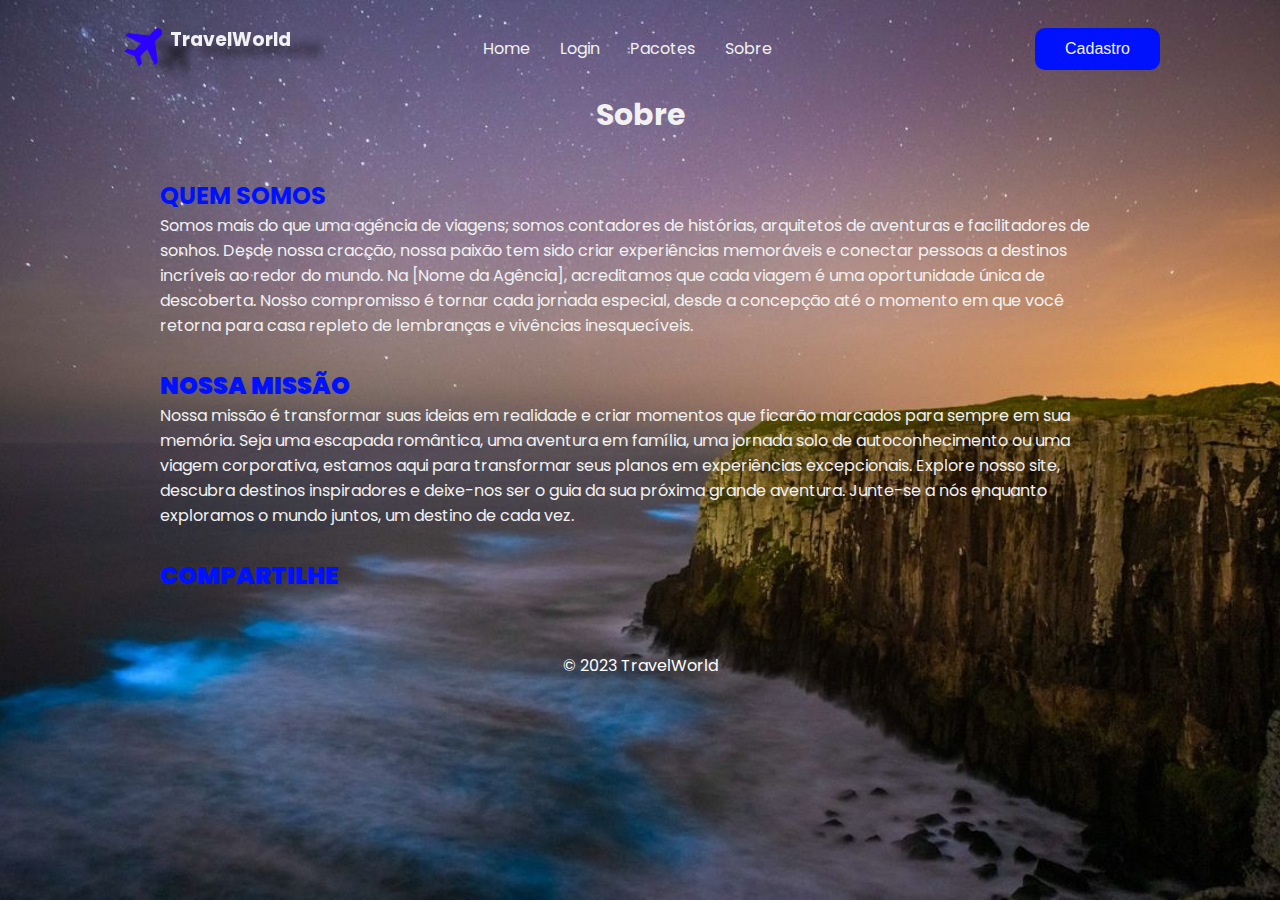
==== about.html @ cc505b30 "Add files via upload" ====
<!DOCTYPE html>
<html lang="pt-BR">

<head>
  <meta charset="UTF-8">
  <meta http-equiv="X-UA-Compatible" content="IE=edge">
  <meta name="viewport" content="width=device-width, initial-scale=1.0">
  <title>Sobre e Contato</title>
  <link rel="stylesheet" href="style.css">
</head>

<body>
  <div class="container">
    <header>
      <div class="logo">
        <img src="imgs/plane-icon.svg" alt="">
        <h3>TravelWorld</h3>
      </div>

      <div class="menu">
        <ul>
          <li><a href="index.html">Home</a></li>
          <li><a href="login.html">Login</a></li>
          <li><a href="pacotes.html">Pacotes</a></li>
          <li><a href="about.html">Sobre</a></li>
        </ul>
      </div>

      <div class="button">
        <button>
          <a href="register.html">Cadastro</a>
        </button>
      </div>
    </header>

    <header class="headerabout">
        <h1>Sobre</h1>
    </header>
      <main class="mainabout">
        <section>
          <h2></strong>QUEM SOMOS</strong></h2>
          <p>Somos mais do que uma agência de viagens; somos contadores de histórias, arquitetos de aventuras e facilitadores de sonhos. Desde nossa cracção, nossa paixão tem sido criar experiências memoráveis e conectar pessoas a destinos incríveis ao redor do mundo.

            Na [Nome da Agência], acreditamos que cada viagem é uma oportunidade única de descoberta. Nosso compromisso é tornar cada jornada especial, desde a concepção até o momento em que você retorna para casa repleto de lembranças e vivências inesquecíveis.</p>
        </section>

        <section>
          <h2><strong>NOSSA MISSÃO</strong></h2>
          <p>Nossa missão é transformar suas ideias em realidade e criar momentos que ficarão marcados para sempre em sua memória. Seja uma escapada romântica, uma aventura em família, uma jornada solo de autoconhecimento ou uma viagem corporativa, estamos aqui para transformar seus planos em experiências excepcionais.

            Explore nosso site, descubra destinos inspiradores e deixe-nos ser o guia da sua próxima grande aventura. Junte-se a nós enquanto exploramos o mundo juntos, um destino de cada vez.</p>
        </section>

        <section>
            <h2><strong>COMPARTILHE</strong></h2>
            <img id="imagem-compartilhar" src="imgs/share_icon.svg" alt="Compartilhar" style="cursor: pointer;">
            
        </section>

      </main>

      <script src="about.js"></script>
</body>
<div class="footerabout">
    <footer>
        <p>&copy; 2023 TravelWorld</p>
    </footer>
  </div>    
</html>
---- style.css ----
/* ESTILIZAÇÃO "PADRÃO" DA PAGINA (MENU, BODY, ETC) */

@import url('https://fonts.googleapis.com/css2?family=Poppins:wght@400;500;700&display=swap');

* {
  margin: 0;
  padding: 0;
  box-sizing: border-box;
}

a {
  text-decoration: none;
  outline: none;
}

:root {
  --color-text: #F1F1F1;
  --color-subtitle: #dfd9d9;
  --color-highlight: #0011fc;
  --color-button: #0011fc;
}

body {
  font-family: 'Poppins', sans-serif;
  background: url(/imgs/background.jpg) no-repeat fixed center;
  background-size: cover;
  color: var(--color-text);
  max-width: 1080px;
  margin: 0 auto;
}

.container {
  padding: 20px;
}

header {
  display: flex;
  justify-content: space-between;
  align-items: center;
}

header .logo img {
  width: 50px;
  height: 50px;
  filter: drop-shadow(30px 10px 4px rgb(0, 0, 0, 0.5));
}

header .logo h3 {
  width: 50px;
  height: 50px;
  float: right;
  margin-top: 5px;
  filter: drop-shadow(30px 10px 4px rgb(0, 0, 0, 0.5));
}

header ul {
  display: flex;
  gap: 30px;
  list-style: none;
}

header ul li {
  font-size: 16px;
}

header ul li a {
  text-decoration: none;
  color: var(--color-text);
  transition: 0.5s;
}

header ul li a:hover {
  color: var(--color-highlight);
  border-bottom: 1px solid var(--color-button);
}

button {
  border: none;
  background-color: var(--color-button);
  color: var(--color-text);
  padding: 12px 30px;
  border-radius: 10px;
  font-size: 16px;
  transition: 0.5s;
}

button a {
  color: var(--color-text);
  font-weight: 500;
}

button:hover {
  filter: drop-shadow(0px 2px 3px rgb(0, 0, 0, 0.5));
}

main {
  padding-top: 60px;
  max-width: 1000px;
  display: flex;
  flex-direction: column;
  margin: 0 auto;
}

.top-main {
  display: flex;
  align-items: center;
  justify-content: center;
  text-align: center;
}

.top-main h3 {
  padding-top: 10px;
  color: var(--color-subtitle);
  font-weight: 400;
  font-size: 15px;
}


#mainTitle {
  padding-top: 5px;
}

#carouselTitle {
  padding-top: 60px;
  padding-bottom: 10px;
}


.title h3{
  display: flex;
  margin: 0 auto;
  max-width: 65%;
}

.bottom-main {
  display: flex;
  align-items: center;
  justify-content: center;
  padding-top: 50px;
}

.search {
  background-color: var(--color-text);
  opacity: 0.9;
  border-radius: 15px;
  width: 80%;
  padding: 25px;
  display: flex;
  justify-content: space-evenly;
}

label {
  color: #000;
}

#locations, #hotel, #range {
  display: flex;
  flex-direction: column;
}

label {
  padding-bottom: 10px;
  display: flex;
  align-items: flex-start;
}

select {
  border: none;
  display: flex;
  align-items: center;
  justify-content: center;
  height: 25px;
}

.button-search {
  padding-left: 20px;
}

#button-search {
  padding: 35px;
  opacity: 0.8;
}

button:hover {
  cursor: pointer;
}

button img {
  width: 30px;
  height: 30px;
}

@media screen and (max-width: 700px) {
  header {
    display: flex;
    flex-direction: column;
  }

  header img {
    display: none;
  }

  header .menu {
    padding-bottom: 40px;
  }

  main {
    padding-top: 100px;
  }

  .search {
    display: flex;
    flex-direction: column;
    padding-top: 0;
  }

  label {
    padding-top: 20px;
  }

  .bottom-main {
    display: flex;
    flex-direction: column;
    width: 100%;
  }
  
}

  /* CARROSSEL (HOMEPAGE) */

.slider{
  margin: 0 auto;
  width: 800px;
  height: 400px;
  overflow: hidden;
  border-radius: 20px;
}

.slides{
  width: 400%;
  height: 400px;
  display: flex;
}

.slides input {
  display: none;
}

.slide{
  width: 25%;
  position: relative;
  transition: 2s;
}

.slide img{
  width: 800px;
}

.navigation_manual{
  position: absolute;
  width: 800px;
  margin-top: -40px;
  display: flex;
  justify-content: center;
}

.btnmanual{
  border: 2px solid #FFF;
  padding: 5px;
  border-radius: 10px;
  cursor: pointer;
  transition: 1s;
}

.btnmanual:not(:last-child){
  margin-right: 40px;
}

.btnmanual:hover{
  background-color: #FFF;
}

#radio1:checked ~ .first{
  margin-left: 0;
}

#radio2:checked ~ .first{
  margin-left: -25%;
}

#radio3:checked ~ .first{
  margin-left: -50%;
}

#radio4:checked ~ .first{
  margin-left: -75%;
}

.navigation div{
  border: 2px solid #20a6ff;
  padding: 5px;
  border-radius: 10px;
  cursor: pointer;
  transition: 1s;
}

.navigation {
  position: absolute;
  width: 800px;
  margin-top: 360px;
  display: flex;
  justify-content: center;
}

.navigation div:not(:last-child) {
  margin-right: 40px;
}

#radio1:checked ~ .navigation .btn1{
  background-color: #FFF;
}

#radio2:checked ~ .navigation .btn2{
  background-color: #FFF;
}

#radio3:checked ~ .navigation .btn3{
  background-color: #FFF;
}

#radio4:checked ~ .navigation .btn4{
  background-color: #FFF;
}

/* FORMULARIO (CADASTRO)*/

@import url('https://fonts.googleapis.com/css2?family=Poppins:wght@500;600&display=swap');


.container2 {
  background-color: #ffffff;
  border-radius: 10px;
  border: 2px solid #000000;
  width: 50%;
  margin: 0 auto;
  margin-top: 5px;
}

.headerreg {
  padding: 20px 200px;
}

.headerreg h2 {
  font-weight: 600;
  color:#0011fc;
  font-size: 22px;
}

.form {
  padding: 0 10px 20px;
}

.form-control {
  margin-bottom: 2px;
  padding-bottom: 20px;
  position: relative;
}

.form-control label {
  display: inline-block;
  margin-bottom: 0px;
  color:#0011fc;
  display: flex;
  font-weight: bold;
}

.form-control input {
  border: 2px solid #000000;
  background-color: #f0f0f0;
  border-radius: 7px;
  outline: 0;
  display: block;
  font-size: 14px;
  width: 100%;
  padding: 6px;
}

.form-control h4 {
  color:#000000;
  float: right;
}

.form-control.success input {
  border: 3px solid #4ECA64;
}

.form-control.error input {
  border: 3px solid #DB5A5A;
}

.form-control.error i.img-error {
  visibility: visible;
}

.form-control.success i.img-success {
  visibility: visible;
}

.form-control.error small{
  color: #DB5A5A;
  visibility: visible;
}

.form-control i {
  position: absolute;
  top: 45px;
  right: 10px;
  visibility: hidden;
}

.form-control small {
  visibility: hidden;
  position: absolute;
  margin-top: 5px;
  font-size: 14px;

}

.form button {
  background-color: #0011fc;
  border-radius: 5px;
  color: #F1F1F1;
  padding: 15px;
  font-size: 15px;
  font-weight: 600;
  width: 100%;
  margin-top: 5px;
  cursor: pointer;
}

.form button:hover {
  background-color: #0011fc;
  transition: 0.3s;
}

/* FORMULARIO (LOGIN) */


.container3 {
  background-color: #ffffff;
  border-radius: 10px;
  border: 2px solid #000000;
  width: 50%;
  margin: 0 auto;
  margin-top: 70px;
}

.headerreg3 {
  padding: 20px 220px;
}

.headerreg3 h2 {
  font-weight: 600;
  color:#0011fc;
  font-size: 22px;
}

.form {
  padding: 0 10px 20px;
}

.form-control {
  margin-bottom: 2px;
  padding-bottom: 20px;
  position: relative;
}

.form-control label {
  display: inline-block;
  margin-bottom: 0px;
  color:#0011fc;
  display: flex;
  font-weight: bold;
}

.form-control input {
  border: 2px solid #000000;
  background-color: #f0f0f0;
  border-radius: 7px;
  display: block;
  font-size: 14px;
  width: 100%;
  padding: 6px;
  height: 40px;
  outline: none;    
}

.form-control h4 {
  color:#000000;
  float: right;
}

.form-control.success input {
  border: 3px solid #4ECA64;
}

.form-control.error input {
  border: 3px solid #DB5A5A;
}

.form-control.error i.img-error {
  visibility: visible;
}

.form-control.success i.img-success {
  visibility: visible;
}

.form-control.error small{
  color: #DB5A5A;
  visibility: visible;
}

.form-control i {
  position: absolute;
  top: 45px;
  right: 10px;
  visibility: hidden;
}

.form-control small {
  visibility: hidden;
  position: absolute;
  margin-top: 5px;
  font-size: 14px;

}

.form button {
  background-color: #0011fc;
  border-radius: 5px;
  color: #F1F1F1;
  padding: 15px;
  font-size: 15px;
  font-weight: 600;
  width: 100%;
  margin-top: 5px;
  cursor: pointer;
}

.form button:hover {
  background-color: #0011fc;
  transition: 0.3s;
}

/* CALCULADORA (PACOTES) */

#pacoteTitle {
  margin-top: 0px;
  padding-bottom: 50px;
}

.containerPAR {
  background-color: #ffffff;
  border-radius: 10px;
  border: 2px solid #070707;
  width: 30%;
  margin: 10px;
  display: inline-block;
  vertical-align: top;
}

.containerPAR img {
  border: 2px solid #0011fc;
  border-radius: 15px;
  margin-top: 15px;
}

.containerPAR {
  padding: 0 10px 20px;
}

.containerPAR {
  margin-bottom: 2px;
  padding-bottom: 20px;
  position: relative;
}

.containerPAR label {
  display: inline-block;
  margin-bottom: 0px;
  margin-top: 15px;
  color:#0011fc;
}

.containerPAR button {
  background-color: #0011fc;
  border-radius: 5px;
  color: #F1F1F1;
  padding: 15px;
  font-size: 15px;
  font-weight: 600;
  width: 100%;
  margin-top: 5px;
  cursor: pointer;
}

.containerPAR input {
  border: 1px solid #000000;
  background-color: #f0f0f0;
  border-radius: 7px;
  outline: 0;
  display: block;
  font-size: 14px;
  width: 100%;
  padding: 8px;
}


.containerPAR div {
  color: #000000;
  margin-top: 15px;
}

.containerNY {
  background-color: #ffffff;
  border-radius: 10px;
  border: 2px solid #000000;
  width: 30%;
  margin: 10px;
  margin-left: 25px;
  display: inline-block;
  vertical-align: top;
}

.containerNY img {
  border: 2px solid #0011fc;
  border-radius: 15px;
  margin-top: 15px;
}

.containerNY {
  padding: 0 10px 20px;
}

.containerNY {
  margin-bottom: 2px;
  padding-bottom: 20px;
  position: relative;
}

.containerNY label {
  display: inline-block;
  margin-bottom: 0px;
  margin-top: 15px;
  color:#0011fc;
}

.containerNY button {
  background-color: #0011fc;
  border-radius: 5px;
  color: #F1F1F1;
  padding: 15px;
  font-size: 15px;
  font-weight: 600;
  width: 100%;
  margin-top: 5px;
  cursor: pointer;
}

.containerNY input {
  border: 1px solid #000000;
  background-color: #f0f0f0;
  border-radius: 7px;
  outline: 0;
  display: block;
  font-size: 14px;
  width: 100%;
  padding: 8px;
}


.containerNY div {
  color: #000000;
  margin-top: 15px;
}


.containerATE {
  background-color: #ffffff;
  border-radius: 10px;
  border: 2px solid #000000;
  width: 30%;
  margin: 10px;
  margin-left: 25px;
  display: inline-block;
  vertical-align: top;
}

.containerATE img {
  border: 2px solid #0011fc;
  border-radius: 15px;
  margin-top: 15px;
}

.containerATE {
  padding: 0 10px 20px;
}

.containerATE {
  margin-bottom: 2px;
  padding-bottom: 20px;
  position: relative;
}

.containerATE label {
  display: inline-block;
  margin-bottom: 0px;
  margin-top: 15px;
  color:#0011fc;
}

.containerATE button {
  background-color: #0011fc;
  border-radius: 5px;
  color: #F1F1F1;
  padding: 15px;
  font-size: 15px;
  font-weight: 600;
  width: 100%;
  margin-top: 5px;
  cursor: pointer;
}

.containerATE input {
  border: 1px solid #000000;
  background-color: #f0f0f0;
  border-radius: 7px;
  outline: 0;
  display: block;
  font-size: 14px;
  width: 100%;
  padding: 8px;
}


.containerATE div {
  color: #000000;
  margin-top: 15px;
}

.containerPAR select, .containerNY select, .containerATE select,
.containerPAR input, .containerNY input, .containerATE input, 
.containerPAR button, .containerNY button, .containerATE button,
.containerPAR div, .containerNY div, .containerATE div {
    margin-top: 10px;
}


.containerBAN {
  background-color: #ffffff;
  border-radius: 10px;
  border: 2px solid #070707;
  width: 30%;
  margin: 10px;
  margin-top: 40px;
  display: inline-block;
  vertical-align: top;
}

.containerBAN img {
  border: 2px solid #0011fc;
  border-radius: 15px;
  margin-top: 15px;
}

.containerBAN {
  padding: 0 10px 20px;
}

.containerBAN {
  margin-bottom: 2px;
  padding-bottom: 20px;
  position: relative;
}

.containerBAN label {
  display: inline-block;
  margin-bottom: 0px;
  margin-top: 15px;
  color:#0011fc;
}

.containerBAN button {
  background-color: #0011fc;
  border-radius: 5px;
  color: #F1F1F1;
  padding: 15px;
  font-size: 15px;
  font-weight: 600;
  width: 100%;
  margin-top: 5px;
  cursor: pointer;
}

.containerBAN input {
  border: 1px solid #000000;
  background-color: #f0f0f0;
  border-radius: 7px;
  outline: 0;
  display: block;
  font-size: 14px;
  width: 100%;
  padding: 8px;
}


.containerBAN div {
  color: #000000;
  margin-top: 15px;
}

.containerBER {
  background-color: #ffffff;
  border-radius: 10px;
  border: 2px solid #000000;
  width: 30%;
  margin: 10px;
  margin-top: 40px;
  margin-left: 25px;
  display: inline-block;
  vertical-align: top;
}

.containerBER img {
  border: 2px solid #0011fc;
  border-radius: 15px;
  margin-top: 15px;
}

.containerBER {
  padding: 0 10px 20px;
}

.containerBER {
  margin-bottom: 2px;
  padding-bottom: 20px;
  position: relative;
}

.containerBER label {
  display: inline-block;
  margin-bottom: 0px;
  margin-top: 15px;
  color:#0011fc;
}

.containerBER button {
  background-color: #0011fc;
  border-radius: 5px;
  color: #F1F1F1;
  padding: 15px;
  font-size: 15px;
  font-weight: 600;
  width: 100%;
  margin-top: 5px;
  cursor: pointer;
}

.containerBER input {
  border: 1px solid #000000;
  background-color: #f0f0f0;
  border-radius: 7px;
  outline: 0;
  display: block;
  font-size: 14px;
  width: 100%;
  padding: 8px;
}


.containerBER div {
  color: #000000;
  margin-top: 15px;
}


.containerCAI {
  background-color: #ffffff;
  border-radius: 10px;
  border: 2px solid #000000;
  width: 30%;
  margin: 10px;
  margin-left: 25px;
  margin-top: 40px;
  display: inline-block;
  vertical-align: top;
}

.containerCAI img {
  border: 2px solid #0011fc;
  border-radius: 15px;
  margin-top: 15px;
}

.containerCAI {
  padding: 0 10px 20px;
}

.containerCAI {
  margin-bottom: 2px;
  padding-bottom: 20px;
  position: relative;
}

.containerCAI label {
  display: inline-block;
  margin-bottom: 0px;
  margin-top: 15px;
  color:#0011fc;
}

.containerCAI button {
  background-color: #0011fc;
  border-radius: 5px;
  color: #F1F1F1;
  padding: 15px;
  font-size: 15px;
  font-weight: 600;
  width: 100%;
  margin-top: 5px;
  cursor: pointer;
}

.containerCAI input {
  border: 1px solid #000000;
  background-color: #f0f0f0;
  border-radius: 7px;
  outline: 0;
  display: block;
  font-size: 14px;
  width: 100%;
  padding: 8px;
}


.containerCAI div {
  color: #000000;
  margin-top: 35px;
}

.containerBAN select, .containerBER select, .containerCAI select,
.containerBAN input, .containerBER input, .containerCAI input, 
.containerBAN button, .containerBER button, .containerCAI button,
.containerBAN div, .containerBER div, .containerCAI div {
    margin-top: 10px;
}

.containerLON {
  background-color: #ffffff;
  border-radius: 10px;
  border: 2px solid #070707;
  width: 30%;
  margin: 10px;
  margin-top: 40px;
  display: inline-block;
  vertical-align: top;
}

.containerLON img {
  border: 2px solid #0011fc;
  border-radius: 15px;
  margin-top: 15px;
}

.containerLON {
  padding: 0 10px 20px;
}

.containerLON {
  margin-bottom: 2px;
  padding-bottom: 20px;
  position: relative;
}

.containerLON label {
  display: inline-block;
  margin-bottom: 0px;
  margin-top: 15px;
  color:#0011fc;
}

.containerLON button {
  background-color: #0011fc;
  border-radius: 5px;
  color: #F1F1F1;
  padding: 15px;
  font-size: 15px;
  font-weight: 600;
  width: 100%;
  margin-top: 5px;
  cursor: pointer;
}

.containerLON input {
  border: 1px solid #000000;
  background-color: #f0f0f0;
  border-radius: 7px;
  outline: 0;
  display: block;
  font-size: 14px;
  width: 100%;
  padding: 8px;
}


.containerLON div {
  color: #000000;
  margin-top: 15px;
}

.containerROM {
  background-color: #ffffff;
  border-radius: 10px;
  border: 2px solid #000000;
  width: 30%;
  margin: 10px;
  margin-top: 40px;
  margin-left: 25px;
  display: inline-block;
  vertical-align: top;
}

.containerROM img {
  border: 2px solid #0011fc;
  border-radius: 15px;
  margin-top: 15px;
}

.containerROM {
  padding: 0 10px 20px;
}

.containerROM {
  margin-bottom: 2px;
  padding-bottom: 20px;
  position: relative;
}

.containerROM label {
  display: inline-block;
  margin-bottom: 0px;
  margin-top: 15px;
  color:#0011fc;
}

.containerROM button {
  background-color: #0011fc;
  border-radius: 5px;
  color: #F1F1F1;
  padding: 15px;
  font-size: 15px;
  font-weight: 600;
  width: 100%;
  margin-top: 5px;
  cursor: pointer;
}

.containerROM input {
  border: 1px solid #000000;
  background-color: #f0f0f0;
  border-radius: 7px;
  outline: 0;
  display: block;
  font-size: 14px;
  width: 100%;
  padding: 8px;
}


.containerROM div {
  color: #000000;
  margin-top: 15px;
}


.containerSHA {
  background-color: #ffffff;
  border-radius: 10px;
  border: 2px solid #000000;
  width: 30%;
  margin: 10px;
  margin-left: 25px;
  margin-top: 40px;
  display: inline-block;
  vertical-align: top;
}

.containerSHA img {
  border: 2px solid #0011fc;
  border-radius: 15px;
  margin-top: 15px;
}

.containerSHA {
  padding: 0 10px 20px;
}

.containerSHA {
  margin-bottom: 2px;
  padding-bottom: 20px;
  position: relative;
}

.containerSHA label {
  display: inline-block;
  margin-bottom: 0px;
  margin-top: 15px;
  color:#0011fc;
}

.containerSHA button {
  background-color: #0011fc;
  border-radius: 5px;
  color: #F1F1F1;
  padding: 15px;
  font-size: 15px;
  font-weight: 600;
  width: 100%;
  margin-top: 5px;
  cursor: pointer;
}

.containerSHA input {
  border: 1px solid #000000;
  background-color: #f0f0f0;
  border-radius: 7px;
  outline: 0;
  display: block;
  font-size: 14px;
  width: 100%;
  padding: 8px;
}


.containerSHA div {
  color: #000000;
  margin-top: 35px;
}

.containerLON select, .containerROM select, .containerSHA select,
.containerLON input, .containerROM input, .containerSHA input, 
.containerLON button, .containerROM button, .containerSHA button,
.containerLON div, .containerROM div, .containerSHA div {
    margin-top: 10px;
}

.containerTOK {
  background-color: #ffffff;
  border-radius: 10px;
  border: 2px solid #070707;
  width: 30%;
  margin: 10px;
  margin-top: 40px;
  display: inline-block;
  vertical-align: top;
}

.containerTOK img {
  border: 2px solid #0011fc;
  border-radius: 15px;
  margin-top: 15px;
}

.containerTOK {
  padding: 0 10px 20px;
}

.containerTOK {
  margin-bottom: 2px;
  padding-bottom: 20px;
  position: relative;
}

.containerTOK label {
  display: inline-block;
  margin-bottom: 0px;
  margin-top: 15px;
  color:#0011fc;
}

.containerTOK button {
  background-color: #0011fc;
  border-radius: 5px;
  color: #F1F1F1;
  padding: 15px;
  font-size: 15px;
  font-weight: 600;
  width: 100%;
  margin-top: 5px;
  cursor: pointer;
}

.containerTOK input {
  border: 1px solid #000000;
  background-color: #f0f0f0;
  border-radius: 7px;
  outline: 0;
  display: block;
  font-size: 14px;
  width: 100%;
  padding: 8px;
}

.containerTOK div {
  color: #000000;
  margin-top: 15px;
}

.containerDUB {
  background-color: #ffffff;
  border-radius: 10px;
  border: 2px solid #000000;
  width: 30%;
  margin: 10px;
  margin-top: 40px;
  margin-left: 25px;
  display: inline-block;
  vertical-align: top;
}

.containerDUB img {
  border: 2px solid #0011fc;
  border-radius: 15px;
  margin-top: 15px;
}

.containerDUB {
  padding: 0 10px 20px;
}

.containerDUB {
  margin-bottom: 2px;
  padding-bottom: 20px;
  position: relative;
}

.containerDUB label {
  display: inline-block;
  margin-bottom: 0px;
  margin-top: 15px;
  color:#0011fc;
}

.containerDUB button {
  background-color: #0011fc;
  border-radius: 5px;
  color: #F1F1F1;
  padding: 15px;
  font-size: 15px;
  font-weight: 600;
  width: 100%;
  margin-top: 5px;
  cursor: pointer;
}

.containerDUB input {
  border: 1px solid #000000;
  background-color: #f0f0f0;
  border-radius: 7px;
  outline: 0;
  display: block;
  font-size: 14px;
  width: 100%;
  padding: 8px;
}

.containerDUB div {
  color: #000000;
  margin-top: 15px;
}


.containerCUS {
  background-color: #ffffff;
  border-radius: 10px;
  border: 2px solid #000000;
  width: 30%;
  margin: 10px;
  margin-left: 25px;
  margin-top: 40px;
  display: inline-block;
  vertical-align: top;
}

.containerCUS img {
  border: 2px solid #0011fc;
  border-radius: 15px;
  margin-top: 15px;
}

.containerCUS {
  padding: 0 10px 20px;
}

.containerCUS {
  margin-bottom: 2px;
  padding-bottom: 20px;
  position: relative;
}

.containerCUS label {
  display: inline-block;
  margin-bottom: 0px;
  margin-top: 15px;
  color:#0011fc;
}

.containerCUS button {
  background-color: #0011fc;
  border-radius: 5px;
  color: #F1F1F1;
  padding: 15px;
  font-size: 15px;
  font-weight: 600;
  width: 100%;
  margin-top: 5px;
  cursor: pointer;
}

.containerCUS input {
  border: 1px solid #000000;
  background-color: #f0f0f0;
  border-radius: 7px;
  outline: 0;
  display: block;
  font-size: 14px;
  width: 100%;
  padding: 8px;
}

.containerCUS div {
  color: #000000;
  margin-top: 35px;
}

.containerTOK select, .containerDUB select, .containerCUS select,
.containerTOK input, .containerDUB input, .containerCUS input, 
.containerTOK button, .containerDUB button, .containerCUS button,
.containerTOK div, .containerDUB div, .containerCUS div {
    margin-top: 10px;
}

/* SOBRE E CONTATO */


.headerabout {
  justify-content: center;
  text-align: center;
  padding: 20px 0;
  padding-top: 15px;
  font-weight: 400;
  font-size: 15px;
}


.mainabout {
  flex: 1;
  padding: 20px;
}

.mainabout section {
  margin-bottom: 30px;
}

.mainabout h1, h2 {
  color: #0011fc;
}

.footerabout footer {
 
  color: #fff;
  text-align: center;
  padding: 10px 0;
  bottom: 0;
  width: 100%;
}
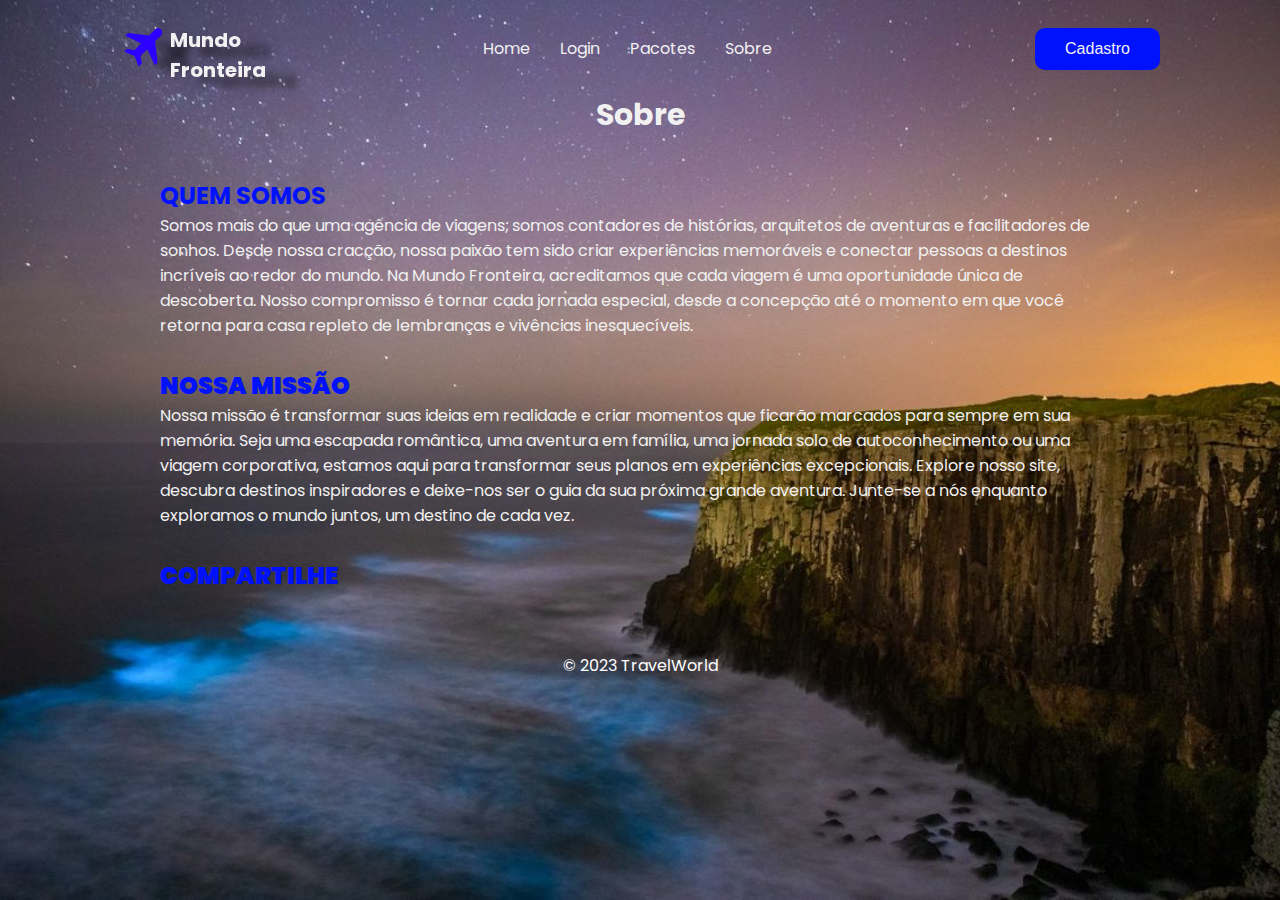
==== commit 11d0ade5: "Add files via upload" ====
--- a/about.html
+++ b/about.html
@@ -14,7 +14,7 @@
     <header>
       <div class="logo">
         <img src="imgs/plane-icon.svg" alt="">
-        <h3>TravelWorld</h3>
+        <h3>Mundo Fronteira</h3>
       </div>
 
       <div class="menu">
@@ -30,6 +30,7 @@
         <button>
           <a href="register.html">Cadastro</a>
         </button>
+        
       </div>
     </header>
 
@@ -41,7 +42,7 @@
           <h2></strong>QUEM SOMOS</strong></h2>
           <p>Somos mais do que uma agência de viagens; somos contadores de histórias, arquitetos de aventuras e facilitadores de sonhos. Desde nossa cracção, nossa paixão tem sido criar experiências memoráveis e conectar pessoas a destinos incríveis ao redor do mundo.
 
-            Na [Nome da Agência], acreditamos que cada viagem é uma oportunidade única de descoberta. Nosso compromisso é tornar cada jornada especial, desde a concepção até o momento em que você retorna para casa repleto de lembranças e vivências inesquecíveis.</p>
+            Na Mundo Fronteira, acreditamos que cada viagem é uma oportunidade única de descoberta. Nosso compromisso é tornar cada jornada especial, desde a concepção até o momento em que você retorna para casa repleto de lembranças e vivências inesquecíveis.</p>
         </section>
 
         <section>
--- a/style.css
+++ b/style.css
@@ -22,7 +22,7 @@
 
 body {
   font-family: 'Poppins', sans-serif;
-  background: url(/imgs/background.jpg) no-repeat fixed center;
+  background: url(./imgs/background.jpg) no-repeat fixed center;
   background-size: cover;
   color: var(--color-text);
   max-width: 1080px;
@@ -49,6 +49,7 @@
   width: 50px;
   height: 50px;
   float: right;
+  font-size: 20px;
   margin-top: 5px;
   filter: drop-shadow(30px 10px 4px rgb(0, 0, 0, 0.5));
 }
@@ -340,7 +341,7 @@
 .container2 {
   background-color: #ffffff;
   border-radius: 10px;
-  border: 2px solid #000000;
+  border: 2px solid;
   width: 50%;
   margin: 0 auto;
   margin-top: 5px;
@@ -353,7 +354,7 @@
 .headerreg h2 {
   font-weight: 600;
   color:#0011fc;
-  font-size: 22px;
+  font-size: 19px;
 }
 
 .form {
@@ -449,7 +450,7 @@
 .container3 {
   background-color: #ffffff;
   border-radius: 10px;
-  border: 2px solid #000000;
+  border: 2px solid;
   width: 50%;
   margin: 0 auto;
   margin-top: 70px;
@@ -484,7 +485,7 @@
 }
 
 .form-control input {
-  border: 2px solid #000000;
+  border: 2px solid #0011fc;
   background-color: #f0f0f0;
   border-radius: 7px;
   display: block;
@@ -496,8 +497,12 @@
 }
 
 .form-control h4 {
-  color:#000000;
+  color:#0011fc;
   float: right;
+}
+
+.form-control a {
+  color:#0011fc;
 }
 
 .form-control.success input {
@@ -563,7 +568,6 @@
 .containerPAR {
   background-color: #ffffff;
   border-radius: 10px;
-  border: 2px solid #070707;
   width: 30%;
   margin: 10px;
   display: inline-block;
@@ -625,7 +629,6 @@
 .containerNY {
   background-color: #ffffff;
   border-radius: 10px;
-  border: 2px solid #000000;
   width: 30%;
   margin: 10px;
   margin-left: 25px;
@@ -689,7 +692,6 @@
 .containerATE {
   background-color: #ffffff;
   border-radius: 10px;
-  border: 2px solid #000000;
   width: 30%;
   margin: 10px;
   margin-left: 25px;
@@ -760,7 +762,6 @@
 .containerBAN {
   background-color: #ffffff;
   border-radius: 10px;
-  border: 2px solid #070707;
   width: 30%;
   margin: 10px;
   margin-top: 40px;
@@ -823,7 +824,6 @@
 .containerBER {
   background-color: #ffffff;
   border-radius: 10px;
-  border: 2px solid #000000;
   width: 30%;
   margin: 10px;
   margin-top: 40px;
@@ -888,7 +888,6 @@
 .containerCAI {
   background-color: #ffffff;
   border-radius: 10px;
-  border: 2px solid #000000;
   width: 30%;
   margin: 10px;
   margin-left: 25px;
@@ -959,7 +958,6 @@
 .containerLON {
   background-color: #ffffff;
   border-radius: 10px;
-  border: 2px solid #070707;
   width: 30%;
   margin: 10px;
   margin-top: 40px;
@@ -1022,7 +1020,6 @@
 .containerROM {
   background-color: #ffffff;
   border-radius: 10px;
-  border: 2px solid #000000;
   width: 30%;
   margin: 10px;
   margin-top: 40px;
@@ -1087,7 +1084,6 @@
 .containerSHA {
   background-color: #ffffff;
   border-radius: 10px;
-  border: 2px solid #000000;
   width: 30%;
   margin: 10px;
   margin-left: 25px;
@@ -1158,7 +1154,6 @@
 .containerTOK {
   background-color: #ffffff;
   border-radius: 10px;
-  border: 2px solid #070707;
   width: 30%;
   margin: 10px;
   margin-top: 40px;
@@ -1220,7 +1215,6 @@
 .containerDUB {
   background-color: #ffffff;
   border-radius: 10px;
-  border: 2px solid #000000;
   width: 30%;
   margin: 10px;
   margin-top: 40px;
@@ -1284,7 +1278,6 @@
 .containerCUS {
   background-color: #ffffff;
   border-radius: 10px;
-  border: 2px solid #000000;
   width: 30%;
   margin: 10px;
   margin-left: 25px;
@@ -1353,7 +1346,6 @@
 
 /* SOBRE E CONTATO */
 
-
 .headerabout {
   justify-content: center;
   text-align: center;
@@ -1363,7 +1355,6 @@
   font-size: 15px;
 }
 
-
 .mainabout {
   flex: 1;
   padding: 20px;
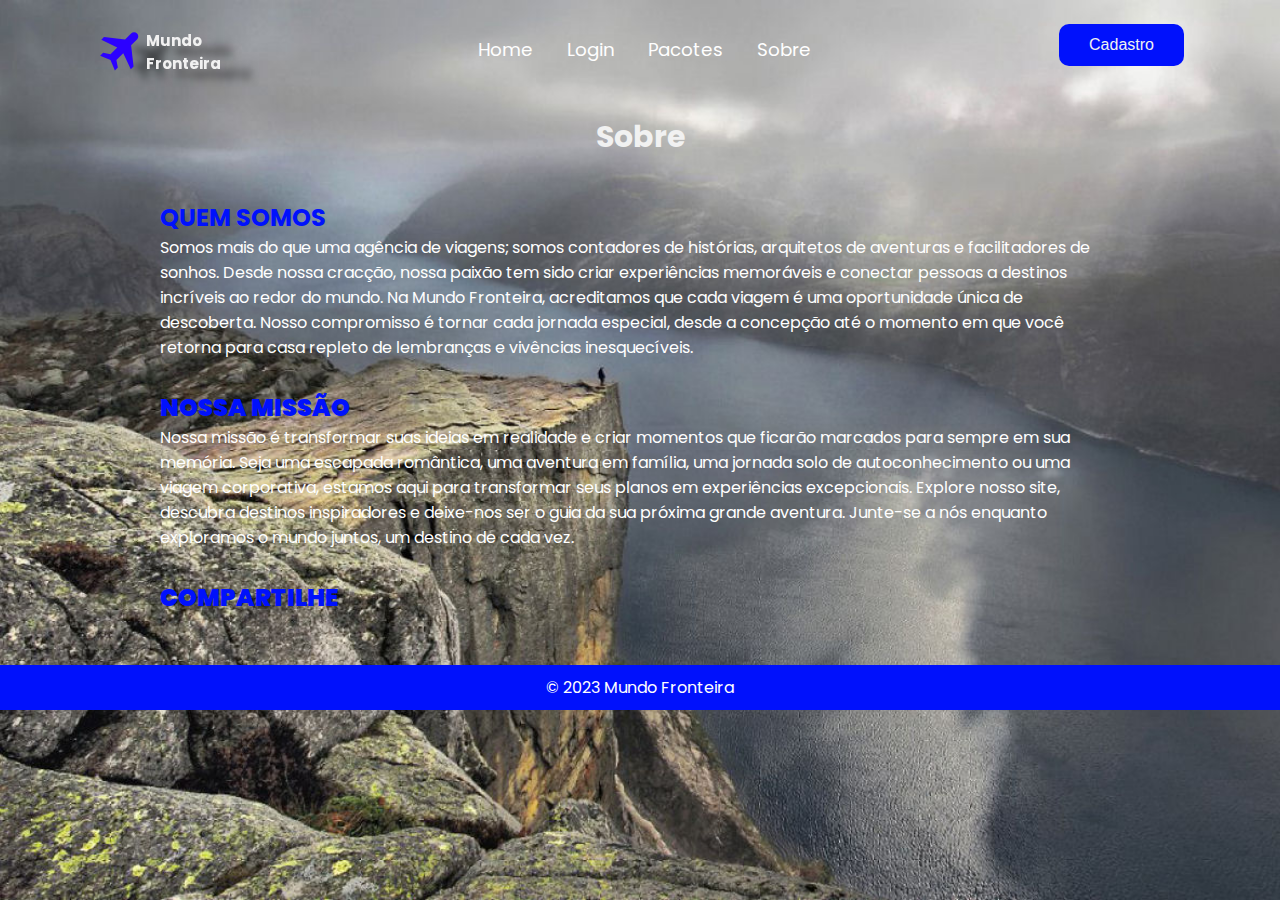
==== commit f70f951d: "Add files via upload" ====
--- a/about.html
+++ b/about.html
@@ -1,38 +1,58 @@
 <!DOCTYPE html>
 <html lang="pt-BR">
-
 <head>
   <meta charset="UTF-8">
   <meta http-equiv="X-UA-Compatible" content="IE=edge">
   <meta name="viewport" content="width=device-width, initial-scale=1.0">
   <title>Sobre e Contato</title>
   <link rel="stylesheet" href="style.css">
+  <link rel="icon" href="imgs/plane-icon.svg">
 </head>
 
 <body>
-  <div class="container">
     <header>
-      <div class="logo">
-        <img src="imgs/plane-icon.svg" alt="">
-        <h3>Mundo Fronteira</h3>
-      </div>
-
-      <div class="menu">
-        <ul>
-          <li><a href="index.html">Home</a></li>
-          <li><a href="login.html">Login</a></li>
-          <li><a href="pacotes.html">Pacotes</a></li>
-          <li><a href="about.html">Sobre</a></li>
-        </ul>
-      </div>
-
-      <div class="button">
-        <button>
-          <a href="register.html">Cadastro</a>
-        </button>
-        
-      </div>
-    </header>
+        <nav class="nav-bar">
+          <div class="logo">
+            <img src="imgs/plane-icon.svg" alt="logo">
+            <h3>Mundo Fronteira</h3>
+          </div>
+  
+          <div class="nav-list">
+            <ul>
+              <li class="nav-item"><a href="index.html" class="nav-link">Home</a></li>
+              <li class="nav-item"><a href="login.html" class="nav-link">Login</a></li>
+              <li class="nav-item"><a href="pacotes.html" class="nav-link">Pacotes</a></li>
+              <li class="nav-item"><a href="about.html" class="nav-link">Sobre</a></li>
+            </ul>
+          </div>
+  
+          <div class="button">
+            <button>
+              <a href="register.html">Cadastro</a>
+            </button>
+          </div>
+  
+          <div class="mobileMenu-icon">
+              <button onclick="menuShow"><img class="icon" src="imgs/menuMobile-icon.svg" alt="menuicon"></button>
+          </div>
+        </nav>
+  
+        <div class="mobile-menu">
+          <ul>
+            <li class="nav-item"><a href="index.html" class="nav-link">Home</a></li>
+            <li class="nav-item"><a href="login.html" class="nav-link">Login</a></li>
+            <li class="nav-item"><a href="pacotes.html" class="nav-link">Pacotes</a></li>
+            <li class="nav-item"><a href="about.html" class="nav-link">Sobre</a></li>
+          </ul>
+  
+          <div class="button">
+            <button>
+              <a href="register.html">Cadastro</a>
+            </button>
+          </div>
+  
+        </div>
+      </header>
 
     <header class="headerabout">
         <h1>Sobre</h1>
@@ -64,7 +84,7 @@
 </body>
 <div class="footerabout">
     <footer>
-        <p>&copy; 2023 TravelWorld</p>
+        <p>&copy; 2023 Mundo Fronteira</p>
     </footer>
   </div>    
 </html>
--- a/style.css
+++ b/style.css
@@ -25,31 +25,47 @@
   background: url(./imgs/background.jpg) no-repeat fixed center;
   background-size: cover;
   color: var(--color-text);
-  max-width: 1080px;
   margin: 0 auto;
 }
 
-.container {
-  padding: 20px;
-}
-
-header {
+.nav-bar {
   display: flex;
   justify-content: space-between;
+  padding: 1.5rem 6rem;
+}
+
+.nav-list {
+  display: flex;
   align-items: center;
 }
 
-header .logo img {
+.nav-list ul {
+  display: flex;
+  justify-content: center;
+  list-style: none;
+}
+
+.nav-item {
+  margin: 0 2px;
+}
+
+.nav-link {
+  text-decoration: none;
+  font-size: 1.15rem;
+  color: #ffffff;
+}
+
+.logo img {
   width: 50px;
   height: 50px;
   filter: drop-shadow(30px 10px 4px rgb(0, 0, 0, 0.5));
-}
-
-header .logo h3 {
-  width: 50px;
-  height: 50px;
-  float: right;
-  font-size: 20px;
+  align-items: center;
+  display: flex;
+  float: left;
+}
+
+.logo h3 {
+  font-size: 15px;
   margin-top: 5px;
   filter: drop-shadow(30px 10px 4px rgb(0, 0, 0, 0.5));
 }
@@ -94,6 +110,61 @@
   filter: drop-shadow(0px 2px 3px rgb(0, 0, 0, 0.5));
 }
 
+/* MENU RESPONSIVO */
+
+.mobileMenu-icon {
+  display: none;
+}
+
+.mobile-menu {
+  display: none;
+}
+
+@media screen and (max-width: 900px){
+  .nav-bar {
+    padding: 1.5 rem 4rem;
+  }
+
+  .nav-item{
+    display: none;
+  }
+
+  .button {
+    display: none;
+  }
+
+  .mobileMenu-icon {
+    display: block;
+  }
+
+  .mobileMenu-icon button {
+    background-color: transparent;
+    border: none;
+    cursor: pointer;
+  }
+
+  .mobile-menu ul {
+    display: flex;
+    flex-direction: column;
+    text-align: center;
+    padding-bottom: 1rem;
+  }
+
+  .mobile-menu .nav-item{
+    display: block;
+    padding-top: 1.2rem;
+  }
+
+  .mobile-menu .button {
+    width: 100%;
+  }
+
+  .open {
+    display: block;
+  }
+
+}
+
 main {
   padding-top: 60px;
   max-width: 1000px;
@@ -116,7 +187,6 @@
   font-size: 15px;
 }
 
-
 #mainTitle {
   padding-top: 5px;
 }
@@ -126,7 +196,6 @@
   padding-bottom: 10px;
 }
 
-
 .title h3{
   display: flex;
   margin: 0 auto;
@@ -140,48 +209,6 @@
   padding-top: 50px;
 }
 
-.search {
-  background-color: var(--color-text);
-  opacity: 0.9;
-  border-radius: 15px;
-  width: 80%;
-  padding: 25px;
-  display: flex;
-  justify-content: space-evenly;
-}
-
-label {
-  color: #000;
-}
-
-#locations, #hotel, #range {
-  display: flex;
-  flex-direction: column;
-}
-
-label {
-  padding-bottom: 10px;
-  display: flex;
-  align-items: flex-start;
-}
-
-select {
-  border: none;
-  display: flex;
-  align-items: center;
-  justify-content: center;
-  height: 25px;
-}
-
-.button-search {
-  padding-left: 20px;
-}
-
-#button-search {
-  padding: 35px;
-  opacity: 0.8;
-}
-
 button:hover {
   cursor: pointer;
 }
@@ -191,41 +218,6 @@
   height: 30px;
 }
 
-@media screen and (max-width: 700px) {
-  header {
-    display: flex;
-    flex-direction: column;
-  }
-
-  header img {
-    display: none;
-  }
-
-  header .menu {
-    padding-bottom: 40px;
-  }
-
-  main {
-    padding-top: 100px;
-  }
-
-  .search {
-    display: flex;
-    flex-direction: column;
-    padding-top: 0;
-  }
-
-  label {
-    padding-top: 20px;
-  }
-
-  .bottom-main {
-    display: flex;
-    flex-direction: column;
-    width: 100%;
-  }
-  
-}
 
   /* CARROSSEL (HOMEPAGE) */
 
@@ -235,12 +227,14 @@
   height: 400px;
   overflow: hidden;
   border-radius: 20px;
+  margin-bottom: 40px;
 }
 
 .slides{
   width: 400%;
   height: 400px;
   display: flex;
+  
 }
 
 .slides input {
@@ -335,26 +329,26 @@
 
 /* FORMULARIO (CADASTRO)*/
 
-@import url('https://fonts.googleapis.com/css2?family=Poppins:wght@500;600&display=swap');
-
 
 .container2 {
   background-color: #ffffff;
   border-radius: 10px;
-  border: 2px solid;
-  width: 50%;
+  border: 4px solid #cfc9c9;
+  width: 30%;
   margin: 0 auto;
-  margin-top: 5px;
+  margin-bottom: 40px;
 }
 
 .headerreg {
-  padding: 20px 200px;
+  display: flex;
+  justify-content: center;
+  align-items: center;
+  padding: 20px;
 }
 
 .headerreg h2 {
-  font-weight: 600;
-  color:#0011fc;
-  font-size: 19px;
+  color: #0011fc;
+  font-size: 22px;
 }
 
 .form {
@@ -370,14 +364,14 @@
 .form-control label {
   display: inline-block;
   margin-bottom: 0px;
-  color:#0011fc;
+  color:#ffffff;
   display: flex;
   font-weight: bold;
 }
 
 .form-control input {
   border: 2px solid #000000;
-  background-color: #f0f0f0;
+  background-color: #ffffff;
   border-radius: 7px;
   outline: 0;
   display: block;
@@ -389,6 +383,124 @@
 .form-control h4 {
   color:#000000;
   float: right;
+}
+
+.form-control.success input {
+  border: 3px solid #4ECA64;
+}
+
+.form-control.error input {
+  border: 3px solid #DB5A5A;
+}
+
+.form-control.error i.img-error {
+  visibility: visible;
+}
+
+.form-control.success i.img-success {
+  visibility: visible;
+}
+
+.form-control.error small{
+  color: #DB5A5A;
+  visibility: visible;
+}
+
+.form-control i {
+  position: absolute;
+  top: 5px;
+  right: 10px;
+  visibility: hidden;
+}
+
+.form-control small {
+  visibility: hidden;
+  position: absolute;
+  margin-top: 5px;
+  font-size: 14px;
+}
+
+.form-control img {
+  margin-top: -50px;
+}
+
+.form button {
+  background-color: #0011fc;
+  border-radius: 5px;
+  color: #F1F1F1;
+  padding: 15px;
+  font-size: 15px;
+  font-weight: 600;
+  width: 100%;
+  margin-top: 5px;
+  cursor: pointer;
+}
+
+.form button:hover {
+  background-color: #0011fc;
+  transition: 0.3s;
+}
+
+/* FORMULARIO (LOGIN) */
+
+
+.container3 {
+  background-color: #ffffff;
+  border-radius: 10px;
+  border: 4px solid #cfc9c9;
+  width: 30%;
+  margin: 0 auto;
+  margin-top: 70px;
+}
+
+.headerreg3 {
+  display: flex;
+  justify-content: center;
+  align-items: center;
+  padding: 20px;
+}
+
+.headerreg3 h2 {
+  color: #0011fc;
+  font-size: 22px;
+}
+
+.form {
+  padding: 0 10px 20px;
+}
+
+.form-control {
+  margin-bottom: 2px;
+  padding-bottom: 20px;
+  position: relative;
+}
+
+.form-control label {
+  margin-bottom: 0px;
+  color:#0011fc;
+  display: flex;
+  font-weight: bold;
+}
+
+.form-control input {
+  border: 2px solid #cfc9c9;;
+  background-color: #f0f0f0;
+  border-radius: 7px;
+  display: block;
+  font-size: 14px;
+  width: 100%;
+  padding: 6px;
+  height: 40px;
+  outline: none;    
+}
+
+.form-control h4 {
+  color:#0011fc;
+  float: right;
+}
+
+.form-control a {
+  color:#0011fc;
 }
 
 .form-control.success input {
@@ -444,120 +556,6 @@
   transition: 0.3s;
 }
 
-/* FORMULARIO (LOGIN) */
-
-
-.container3 {
-  background-color: #ffffff;
-  border-radius: 10px;
-  border: 2px solid;
-  width: 50%;
-  margin: 0 auto;
-  margin-top: 70px;
-}
-
-.headerreg3 {
-  padding: 20px 220px;
-}
-
-.headerreg3 h2 {
-  font-weight: 600;
-  color:#0011fc;
-  font-size: 22px;
-}
-
-.form {
-  padding: 0 10px 20px;
-}
-
-.form-control {
-  margin-bottom: 2px;
-  padding-bottom: 20px;
-  position: relative;
-}
-
-.form-control label {
-  display: inline-block;
-  margin-bottom: 0px;
-  color:#0011fc;
-  display: flex;
-  font-weight: bold;
-}
-
-.form-control input {
-  border: 2px solid #0011fc;
-  background-color: #f0f0f0;
-  border-radius: 7px;
-  display: block;
-  font-size: 14px;
-  width: 100%;
-  padding: 6px;
-  height: 40px;
-  outline: none;    
-}
-
-.form-control h4 {
-  color:#0011fc;
-  float: right;
-}
-
-.form-control a {
-  color:#0011fc;
-}
-
-.form-control.success input {
-  border: 3px solid #4ECA64;
-}
-
-.form-control.error input {
-  border: 3px solid #DB5A5A;
-}
-
-.form-control.error i.img-error {
-  visibility: visible;
-}
-
-.form-control.success i.img-success {
-  visibility: visible;
-}
-
-.form-control.error small{
-  color: #DB5A5A;
-  visibility: visible;
-}
-
-.form-control i {
-  position: absolute;
-  top: 45px;
-  right: 10px;
-  visibility: hidden;
-}
-
-.form-control small {
-  visibility: hidden;
-  position: absolute;
-  margin-top: 5px;
-  font-size: 14px;
-
-}
-
-.form button {
-  background-color: #0011fc;
-  border-radius: 5px;
-  color: #F1F1F1;
-  padding: 15px;
-  font-size: 15px;
-  font-weight: 600;
-  width: 100%;
-  margin-top: 5px;
-  cursor: pointer;
-}
-
-.form button:hover {
-  background-color: #0011fc;
-  transition: 0.3s;
-}
-
 /* CALCULADORA (PACOTES) */
 
 #pacoteTitle {
@@ -568,8 +566,10 @@
 .containerPAR {
   background-color: #ffffff;
   border-radius: 10px;
-  width: 30%;
+  border: 4px solid #e0d9d9;
+  width: 25%;
   margin: 10px;
+  margin-left: 100px;
   display: inline-block;
   vertical-align: top;
 }
@@ -578,6 +578,12 @@
   border: 2px solid #0011fc;
   border-radius: 15px;
   margin-top: 15px;
+}
+
+.containerPAR select {
+  border-radius: 5px;
+  border: #ffffff;
+  background-color: #e0d9d9;
 }
 
 .containerPAR {
@@ -629,9 +635,10 @@
 .containerNY {
   background-color: #ffffff;
   border-radius: 10px;
-  width: 30%;
+  border: 4px solid #e0d9d9;
+  width: 25%;
   margin: 10px;
-  margin-left: 25px;
+  margin-left: 55px;
   display: inline-block;
   vertical-align: top;
 }
@@ -640,6 +647,12 @@
   border: 2px solid #0011fc;
   border-radius: 15px;
   margin-top: 15px;
+}
+
+.containerNY select {
+  border-radius: 5px;
+  border: #ffffff;
+  background-color: #e0d9d9;
 }
 
 .containerNY {
@@ -692,9 +705,10 @@
 .containerATE {
   background-color: #ffffff;
   border-radius: 10px;
-  width: 30%;
+  border: 4px solid #e0d9d9;
+  width: 25%;
   margin: 10px;
-  margin-left: 25px;
+  margin-left: 55px;
   display: inline-block;
   vertical-align: top;
 }
@@ -703,6 +717,12 @@
   border: 2px solid #0011fc;
   border-radius: 15px;
   margin-top: 15px;
+}
+
+.containerATE select {
+  border-radius: 5px;
+  border: #ffffff;
+  background-color: #e0d9d9;
 }
 
 .containerATE {
@@ -762,8 +782,10 @@
 .containerBAN {
   background-color: #ffffff;
   border-radius: 10px;
-  width: 30%;
+  border: 4px solid #e0d9d9;
+  width: 25%;
   margin: 10px;
+  margin-left: 100px;
   margin-top: 40px;
   display: inline-block;
   vertical-align: top;
@@ -773,6 +795,12 @@
   border: 2px solid #0011fc;
   border-radius: 15px;
   margin-top: 15px;
+}
+
+.containerBAN select {
+  border-radius: 5px;
+  border: #ffffff;
+  background-color: #e0d9d9;
 }
 
 .containerBAN {
@@ -815,7 +843,6 @@
   padding: 8px;
 }
 
-
 .containerBAN div {
   color: #000000;
   margin-top: 15px;
@@ -824,10 +851,11 @@
 .containerBER {
   background-color: #ffffff;
   border-radius: 10px;
-  width: 30%;
+  border: 4px solid #e0d9d9;
+  width: 25%;
   margin: 10px;
   margin-top: 40px;
-  margin-left: 25px;
+  margin-left: 55px;
   display: inline-block;
   vertical-align: top;
 }
@@ -836,6 +864,12 @@
   border: 2px solid #0011fc;
   border-radius: 15px;
   margin-top: 15px;
+}
+
+.containerBER select {
+  border-radius: 5px;
+  border: #ffffff;
+  background-color: #e0d9d9;
 }
 
 .containerBER {
@@ -878,7 +912,6 @@
   padding: 8px;
 }
 
-
 .containerBER div {
   color: #000000;
   margin-top: 15px;
@@ -888,9 +921,10 @@
 .containerCAI {
   background-color: #ffffff;
   border-radius: 10px;
-  width: 30%;
+  border: 4px solid #e0d9d9;
+  width: 25%;
   margin: 10px;
-  margin-left: 25px;
+  margin-left: 55px;
   margin-top: 40px;
   display: inline-block;
   vertical-align: top;
@@ -900,6 +934,12 @@
   border: 2px solid #0011fc;
   border-radius: 15px;
   margin-top: 15px;
+}
+
+.containerCAI select {
+  border-radius: 5px;
+  border: #ffffff;
+  background-color: #e0d9d9;
 }
 
 .containerCAI {
@@ -958,9 +998,11 @@
 .containerLON {
   background-color: #ffffff;
   border-radius: 10px;
-  width: 30%;
+  border: 4px solid #e0d9d9;
+  width: 25%;
   margin: 10px;
   margin-top: 40px;
+  margin-left: 100px;
   display: inline-block;
   vertical-align: top;
 }
@@ -969,6 +1011,12 @@
   border: 2px solid #0011fc;
   border-radius: 15px;
   margin-top: 15px;
+}
+
+.containerLON select {
+  border-radius: 5px;
+  border: #ffffff;
+  background-color: #e0d9d9;
 }
 
 .containerLON {
@@ -1020,10 +1068,11 @@
 .containerROM {
   background-color: #ffffff;
   border-radius: 10px;
-  width: 30%;
+  border: 4px solid #e0d9d9;
+  width: 25%;
   margin: 10px;
   margin-top: 40px;
-  margin-left: 25px;
+  margin-left: 55px;
   display: inline-block;
   vertical-align: top;
 }
@@ -1032,6 +1081,12 @@
   border: 2px solid #0011fc;
   border-radius: 15px;
   margin-top: 15px;
+}
+
+.containerROM select {
+  border-radius: 5px;
+  border: #ffffff;
+  background-color: #e0d9d9;
 }
 
 .containerROM {
@@ -1084,9 +1139,10 @@
 .containerSHA {
   background-color: #ffffff;
   border-radius: 10px;
-  width: 30%;
+  border: 4px solid #e0d9d9;
+  width: 25%;
   margin: 10px;
-  margin-left: 25px;
+  margin-left: 55px;
   margin-top: 40px;
   display: inline-block;
   vertical-align: top;
@@ -1096,6 +1152,12 @@
   border: 2px solid #0011fc;
   border-radius: 15px;
   margin-top: 15px;
+}
+
+.containerSHA select {
+  border-radius: 5px;
+  border: #ffffff;
+  background-color: #e0d9d9;
 }
 
 .containerSHA {
@@ -1154,9 +1216,11 @@
 .containerTOK {
   background-color: #ffffff;
   border-radius: 10px;
-  width: 30%;
+  border: 4px solid #e0d9d9;
+  width: 25%;
   margin: 10px;
   margin-top: 40px;
+  margin-left: 100px;
   display: inline-block;
   vertical-align: top;
 }
@@ -1165,6 +1229,12 @@
   border: 2px solid #0011fc;
   border-radius: 15px;
   margin-top: 15px;
+}
+
+.containerTOK select {
+  border-radius: 5px;
+  border: #ffffff;
+  background-color: #e0d9d9;
 }
 
 .containerTOK {
@@ -1215,10 +1285,11 @@
 .containerDUB {
   background-color: #ffffff;
   border-radius: 10px;
-  width: 30%;
+  border: 4px solid #e0d9d9;
+  width: 25%;
   margin: 10px;
   margin-top: 40px;
-  margin-left: 25px;
+  margin-left: 55px;
   display: inline-block;
   vertical-align: top;
 }
@@ -1227,6 +1298,12 @@
   border: 2px solid #0011fc;
   border-radius: 15px;
   margin-top: 15px;
+}
+
+.containerDUB select {
+  border-radius: 5px;
+  border: #ffffff;
+  background-color: #e0d9d9;
 }
 
 .containerDUB {
@@ -1278,9 +1355,10 @@
 .containerCUS {
   background-color: #ffffff;
   border-radius: 10px;
-  width: 30%;
+  border: 4px solid #e0d9d9;
+  width: 25%;
   margin: 10px;
-  margin-left: 25px;
+  margin-left: 55px;
   margin-top: 40px;
   display: inline-block;
   vertical-align: top;
@@ -1290,6 +1368,12 @@
   border: 2px solid #0011fc;
   border-radius: 15px;
   margin-top: 15px;
+}
+
+.containerCUS select {
+  border-radius: 5px;
+  border: #ffffff;
+  background-color: #e0d9d9;
 }
 
 .containerCUS {
@@ -1344,6 +1428,7 @@
     margin-top: 10px;
 }
 
+
 /* SOBRE E CONTATO */
 
 .headerabout {
@@ -1368,8 +1453,12 @@
   color: #0011fc;
 }
 
+.mainabout p {
+  color: #ffffff;
+}
+
 .footerabout footer {
- 
+  background-color: #0011fc;
   color: #fff;
   text-align: center;
   padding: 10px 0;
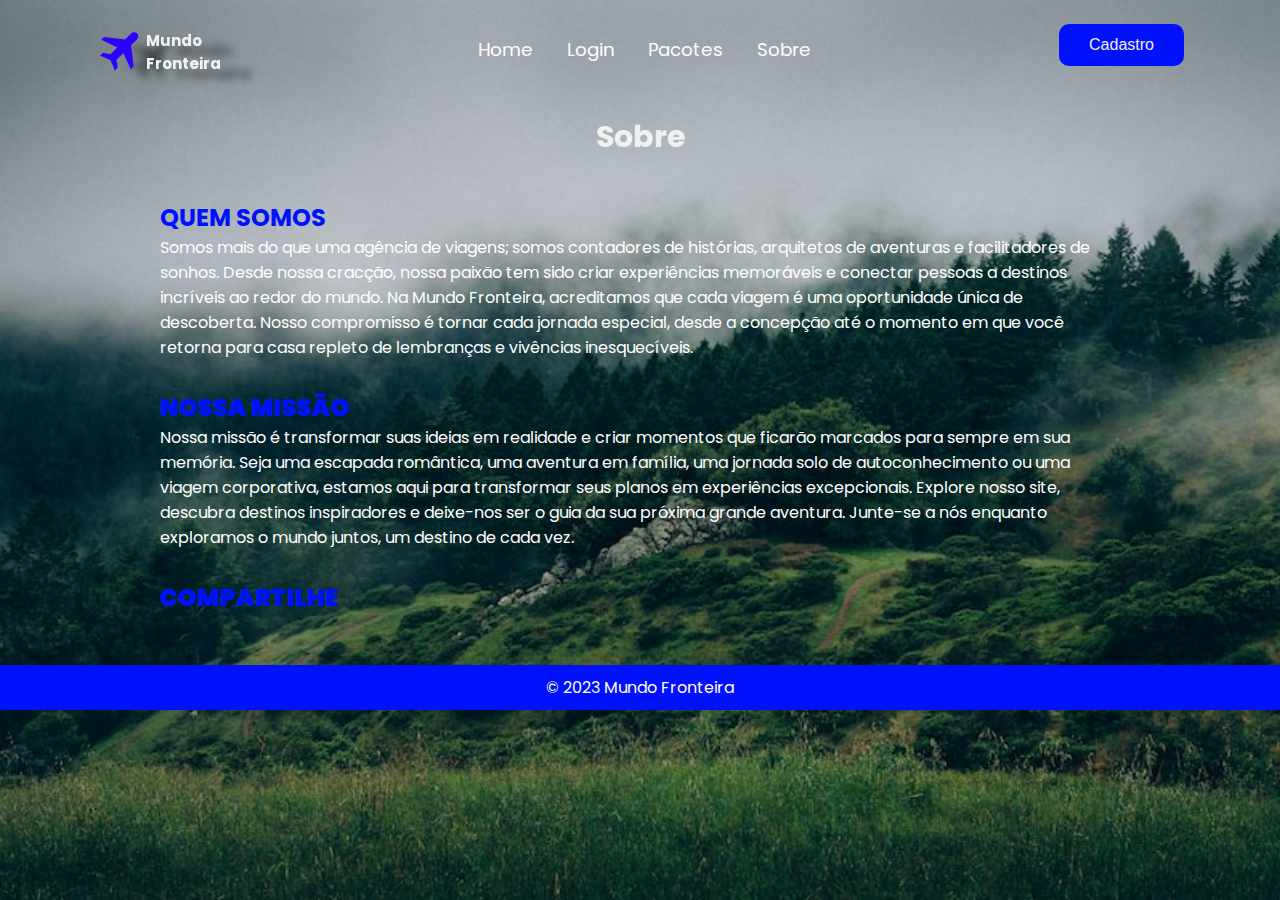
==== commit ccbc866a: "Add files via upload" ====
--- a/about.html
+++ b/about.html
@@ -33,14 +33,14 @@
           </div>
   
           <div class="mobileMenu-icon">
-              <button onclick="menuShow"><img class="icon" src="imgs/menuMobile-icon.svg" alt="menuicon"></button>
+              <button onclick="menuShow()"><img class="icon" src="imgs/menuMobile-icon.svg" alt="menuicon"></button>
           </div>
         </nav>
   
         <div class="mobile-menu">
           <ul>
             <li class="nav-item"><a href="index.html" class="nav-link">Home</a></li>
-            <li class="nav-item"><a href="login.html" class="nav-link">Login</a></li>
+            <li class="nav-item"><a href="register.html" class="nav-link">Cadastro</a></li>
             <li class="nav-item"><a href="pacotes.html" class="nav-link">Pacotes</a></li>
             <li class="nav-item"><a href="about.html" class="nav-link">Sobre</a></li>
           </ul>
@@ -80,11 +80,12 @@
 
       </main>
 
+      <div class="footerabout">
+        <footer>
+            <p>&copy; 2023 Mundo Fronteira</p>
+        </footer>
+      </div>  
+
       <script src="about.js"></script>
-</body>
-<div class="footerabout">
-    <footer>
-        <p>&copy; 2023 Mundo Fronteira</p>
-    </footer>
-  </div>    
+</body>  
 </html>
--- a/style.css
+++ b/style.css
@@ -337,6 +337,7 @@
   width: 30%;
   margin: 0 auto;
   margin-bottom: 40px;
+  margin-top: 20px;
 }
 
 .headerreg {
@@ -443,14 +444,15 @@
 
 /* FORMULARIO (LOGIN) */
 
-
 .container3 {
   background-color: #ffffff;
   border-radius: 10px;
   border: 4px solid #cfc9c9;
   width: 30%;
+  max-width: 100%;
   margin: 0 auto;
-  margin-top: 70px;
+  margin-top: 30px;
+  margin-bottom: 85px;
 }
 
 .headerreg3 {
